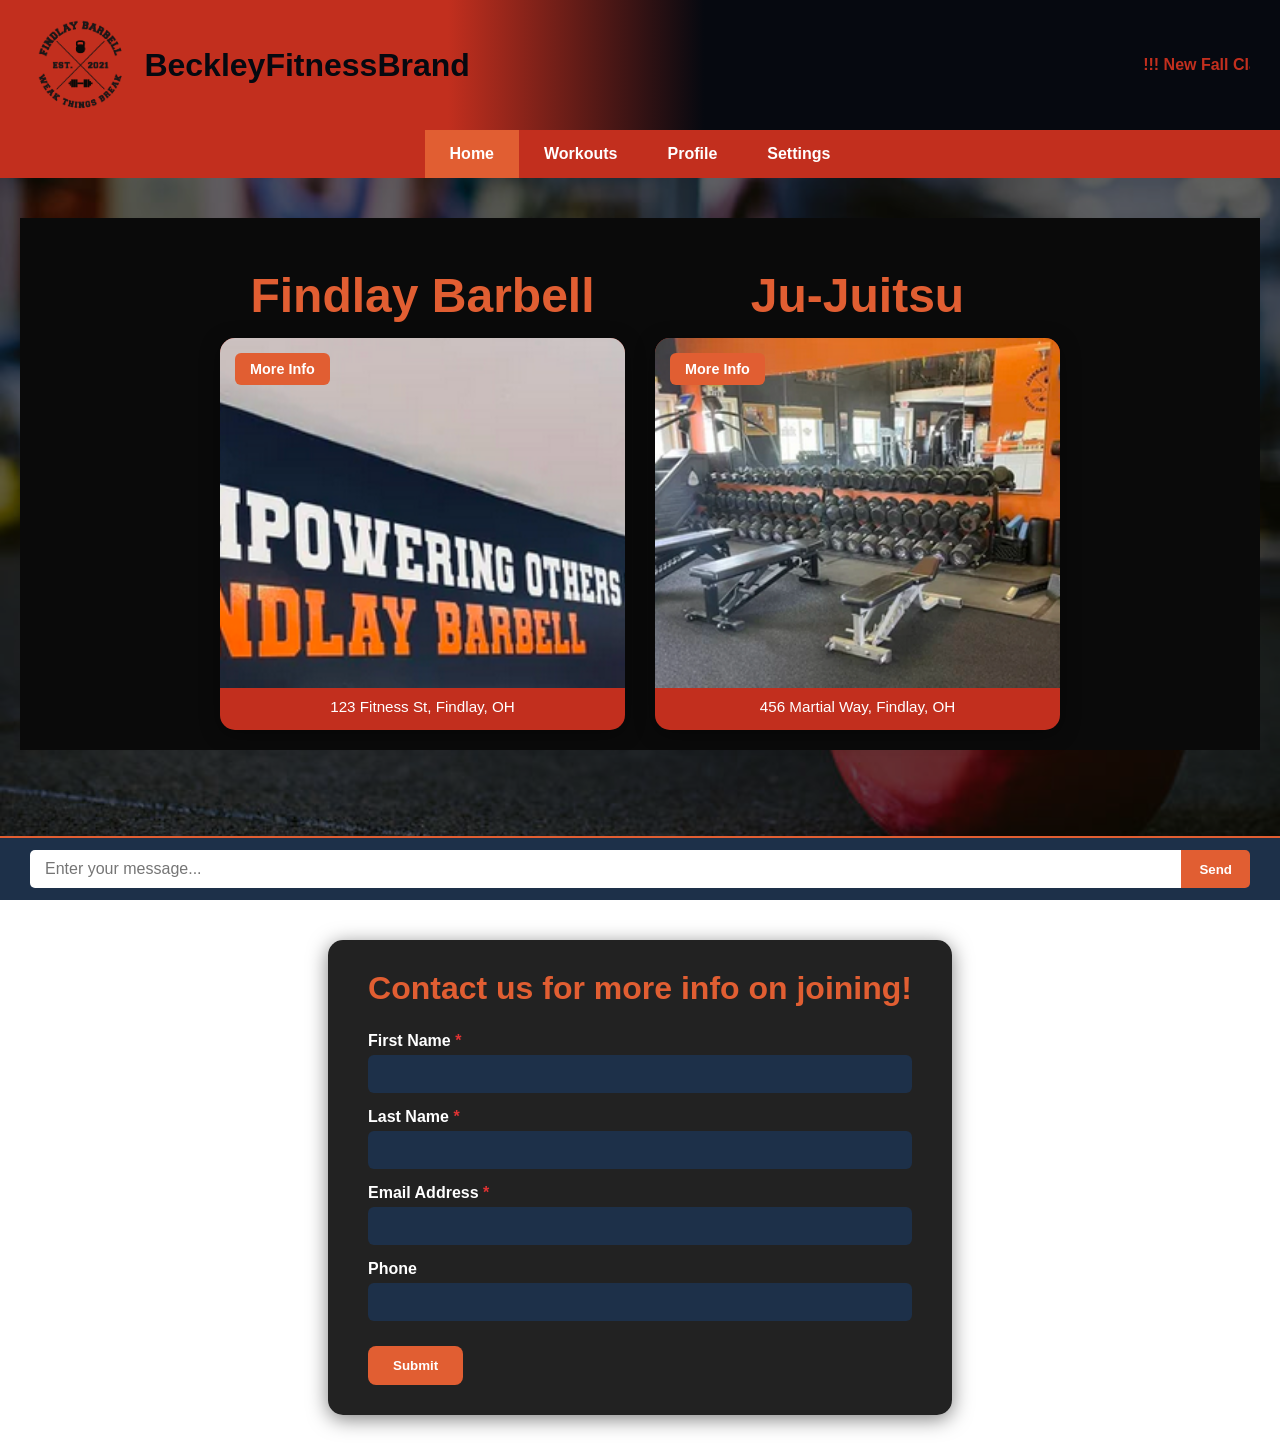
==== Views/HomeView.html @ 149eac17 "Add files via upload" ====
<!DOCTYPE html>
<html lang="en">
     <!--  
     HomeView.html
     BeckleyFitnessApp

     Created by kudzai mutsago on 9/13/25.
     Converted by Destiny Morrison on 9/14/25.
    -->
<head>
    <meta charset="UTF-8">
    <title>Home - Beckley Fitness App</title>
    <link rel="stylesheet" href="../StyleSheets/Styles.css">
</head>
<body>
    <header class="topbar">
        <img src="../Images/logo.png" alt="Logo" class="topbar-logo">
        <div class="title">BeckleyFitnessBrand</div>
        <marquee class="announcements">
            !!! New Fall Classes Start Oct 1st! |  Join Our 6-Week Challenge! |  Check Out Our New Equipment!!!
        </marquee>
    </header>

    <nav class="navbar">
        <a href="HomeView.html" class="active">Home</a>
        <a href="WorkoutsView.html">Workouts</a>
        <a href="ProfileView.html">Profile</a>
        <a href="SettingsView.html">Settings</a>
    </nav>

    <main class="content">
        <div class="locations-strip">
            <div class="locations">

            <div class="location-wrapper">
                <h3 class="location-header">Findlay Barbell</h3>
                <div class="location-card">
                    <img src="../Images/gym1.png" alt="Findlay Barbell">
                    <a href="#" class="button" onclick="openModal('findlay')">More Info</a>
                    <div class="location-address">123 Fitness St, Findlay, OH</div>
                </div>
            </div>

            <div class="location-wrapper">
                <h3 class="location-header">Ju-Juitsu</h3>
                <div class="location-card">
                    <img src="../Images/gym2.png" alt="Ju-Juitsu">
                    <a href="#" class="button" onclick="openModal('jujitsu')">More Info</a>
                    <div class="location-address">456 Martial Way, Findlay, OH</div>
                </div>
            </div>

            </div>
        </div>
    </main>

    <footer class="chatbar">
        <input type="text" placeholder="Enter your message..." />
        <button>Send</button>
    </footer>

    <div id="modal" class="modal">
        <div class="modal-content">
            <span class="close" onclick="closeModal()">&times;</span>
            <div id="modal-text"></div>
        </div>
    </div>

    <script>
        const modalData = {
            findlay: `
                <h3>Findlay Barbell</h3>
                <p>Hello and welcome to Findlay Barbell, located in Findlay, OH!</p>
                <p>We are a 24-hour private strength training facility with racks, benches, dumbbells (5-150 lbs), platforms, and specialty barbells. Our community includes bodybuilders, powerlifters, BJJ/MMA fighters, college athletes, and Special Olympics athletes.</p>
                <p><strong>Mission:</strong> Empower others to become their best self.</p>
                <p><strong>Core Values:</strong> RESPECT, INTEGRITY, COMMUNITY, QUALITY, LISTENING, GROWTH</p>
                <p><strong>Vision:</strong> Create an ever-improving gym environment for all members to feel comfortable and empowered.</p>
            `,
            jujitsu: `
                <h3>Ju-Juitsu</h3>
                <p>Welcome to Ju-Juitsu, our martial arts location in Findlay, OH!</p>
                <p>We offer top-notch Brazilian Jiu-Jitsu classes, open mats, and MMA training for all levels. Our instructors are experienced fighters and coaches, dedicated to helping students develop skills, discipline, and confidence.</p>
                <p><strong>Location:</strong> 456 Martial Way, Findlay, OH</p>
            `
        };

        function openModal(key) {
            document.getElementById('modal-text').innerHTML = modalData[key];
            document.getElementById('modal').style.display = 'block';
        }

        function closeModal() {
            document.getElementById('modal').style.display = 'none';
        }

        window.onclick = function(event) {
            if (event.target == document.getElementById('modal')) {
                closeModal();
            }
        }
    </script>

    <div class="contact-box">
        <h2>Contact us for more info on joining!</h2>
        <form>
            <div class="form-group">
                <label for="first-name">First Name <span class="required">*</span></label>
                <input type="text" id="first-name" name="first-name" required>
            </div>
            <div class="form-group">
                <label for="last-name">Last Name <span class="required">*</span></label>
                <input type="text" id="last-name" name="last-name" required>
            </div>
            <div class="form-group">
                <label for="email">Email Address <span class="required">*</span></label>
                <input type="email" id="email" name="email" required>
            </div>
            <div class="form-group">
                <label for="phone">Phone</label>
                <input type="tel" id="phone" name="phone">
            </div>
            <button type="submit">Submit</button>
        </form>
    </div>

</body>
</html>
---- StyleSheets/Styles.css ----
* {
  margin: 0;
  padding: 0;
  box-sizing: border-box;
}
@import url('https://fonts.googleapis.com/css2?family=Oswald:wght@700;900&family=Roboto:wght@400;500;700&display=swap');

body {
  font-family: 'Roboto', system-ui, sans-serif; 
  position: relative; 
  min-height: 100vh;
  color: #fff;
  display: flex;
  flex-direction: column;
  margin: 0;
  padding: 0;
}
body::before {
  content: "";
  position: fixed;
  top: 0;
  left: 0;
  width: 100%;
  height: 100%;
  background: url('../Images/gym3.png') no-repeat center center fixed;
  background-size: cover;
  z-index: -2;
}
body::after {
  content: "";
  position: fixed;
  top: 0;
  left: 0;
  width: 100%;
  height: 100%;
  background: rgba(0,0,0,0.6); 
  z-index: -1; 
}

.topbar {
  display: flex;
  justify-content: space-between;
  align-items: center;
  padding: 15px 30px;
  background: linear-gradient(to right, #c22f1e 35%, #060910 55%);
}
.topbar-logo {
  height: 100px;
  width: auto;
  margin-right: 15px;
}
.topbar .title {
  font-family: 'Oswald', sans-serif; 
  font-size: 2rem;
  font-weight: 900;
  color: #060910;
}
.topbar .announcements {
  flex: 1;
  margin-left: 40px;
  font-weight: 700;
  color: #c22f1e;
  font-family: 'Roboto', sans-serif;
}

.navbar {
  display: flex;
  justify-content: center;
  background: #c22f1e;
}
.navbar a {
  padding: 15px 25px;
  color: #fff;
  text-decoration: none;
  font-weight: 700;
  font-family: 'Oswald', sans-serif;
  transition: background 0.2s, color 0.2s;
}
.navbar a:hover {
  background: #e15e32;
}
.navbar a.active {
  background: #e15e32;
}

.content {
  flex: 1;
  max-width: 1400px;
  margin: 30px auto;
  padding: 20px;
  padding-bottom: 120px; 
  text-align: center;
}
.content h2 {
  margin-bottom: 25px;
  font-size: 2.2rem;
  color: #e15e32;
  font-family: 'Oswald', sans-serif; 
}

.location-header {
  text-align: center;
  font-size: 3rem;
  font-weight: 900;
  margin-top: 40px;
  margin-bottom: 15px;
  color: #e15e32;
  font-family: 'Oswald', sans-serif; 
}
.locations {
  display: flex;
  justify-content: center;
  gap: 30px;
  flex-wrap: wrap;
}
.location-wrapper {
  flex: 1 1 45%;
  max-width: 600px;
}
.location-card {
  position: relative;
  background: #c22f1e;
  border-radius: 15px;
  overflow: hidden;
  box-shadow: 0 4px 20px rgba(0,0,0,0.4);
  transition: transform 0.2s, background 0.2s;
}
.location-card:hover {
  transform: translateY(-5px);
  background: #a72719;
}
.location-card img {
  width: 100%;
  height: 350px;
  object-fit: cover;
  display: block;
}
.location-card .button {
  position: absolute;
  top: 15px;
  left: 15px;
  padding: 8px 15px;
  background: #e15e32;
  color: #fff;
  border-radius: 6px;
  text-decoration: none;
  font-weight: 700;
  font-size: 0.9rem;
  font-family: 'Oswald', sans-serif; /* button font matches header */
  transition: background 0.2s;
}
.location-card .button:hover {
  background: #972417;
}
.location-card .location-address {
  font-size: 0.95rem;
  margin: 10px 0 15px 0;
  color: #fff;
  text-align: center;
  font-family: 'Roboto', sans-serif;
}

.chatbar {
  position: fixed;
  bottom: 0;
  width: 100%;
  display: flex;
  justify-content: center;
  padding: 12px 30px;
  background: #1d3049;
  border-top: 2px solid #e15e32;
  z-index: 50;
}
.chatbar input {
  flex: 1;
  padding: 10px 15px;
  border: none;
  border-radius: 5px 0 0 5px;
  font-size: 1rem;
  font-family: 'Roboto', sans-serif;
}
.chatbar button {
  padding: 10px 18px;
  border: none;
  background: #e15e32;
  color: white;
  font-weight: bold;
  border-radius: 0 5px 5px 0;
  cursor: pointer;
  font-family: 'Oswald', sans-serif;
  transition: background 0.2s;
}
.chatbar button:hover {
  background: #b94e36;
}

.modal {
  display: none;
  position: fixed;
  z-index: 100;
  left: 0;
  top: 0;
  width: 100%;
  height: 100%;
  overflow: auto;
  background-color: rgba(0,0,0,0.8);
}
.modal-content {
  background-color: #060910;
  margin: 10% auto;
  padding: 20px;
  border-radius: 15px;
  width: 80%;
  max-width: 700px;
  color: #fff;
}
.modal-content h3 {
  color: #e15e32;
  font-family: 'Oswald', sans-serif;
}

.close {
  color: #ff0000;
  float: right;
  font-size: 1.5rem;
  cursor: pointer;
}

.locations-strip {
  background-color: #0a0a0a;
  padding: 10px 200px 20px 200px; 
  margin-top: -10px; 
}

.contact-box {
  max-width: 800px;
  margin: 40px auto;
  padding: 30px 40px;
  background-color: rgba(10,10,10,0.9);
  border-radius: 15px;
  box-shadow: 0 4px 20px rgba(0,0,0,0.5);
  text-align: left;
  font-family: 'Roboto', sans-serif;
  color: #fff;
}
.contact-box h2 {
  font-family: 'Oswald', sans-serif;
  font-size: 2rem;
  margin-bottom: 25px;
  color: #e15e32;
  text-align: center;
}
.contact-box .form-group {
  display: flex;
  flex-direction: column;
  margin-bottom: 15px;
}
.contact-box label {
  font-weight: 700;
  margin-bottom: 5px;
  font-family: 'Oswald', sans-serif;
}
.contact-box .required {
  color: #e03333;
}
.contact-box input {
  padding: 10px 15px;
  border: none;
  border-radius: 6px;
  font-size: 1rem;
  font-family: 'Roboto', sans-serif;
  background-color: #1d3049;
  color: #fff;
}
.contact-box input:focus {
  outline: 2px solid #e15e32;
}
.contact-box button {
  margin-top: 10px;
  padding: 12px 25px;
  background-color: #e15e32;
  color: #fff;
  font-family: 'Oswald', sans-serif;
  font-weight: 700;
  border: none;
  border-radius: 8px;
  cursor: pointer;
  transition: background 0.2s;
}
.contact-box button:hover {
  background-color: #b94e36;
}
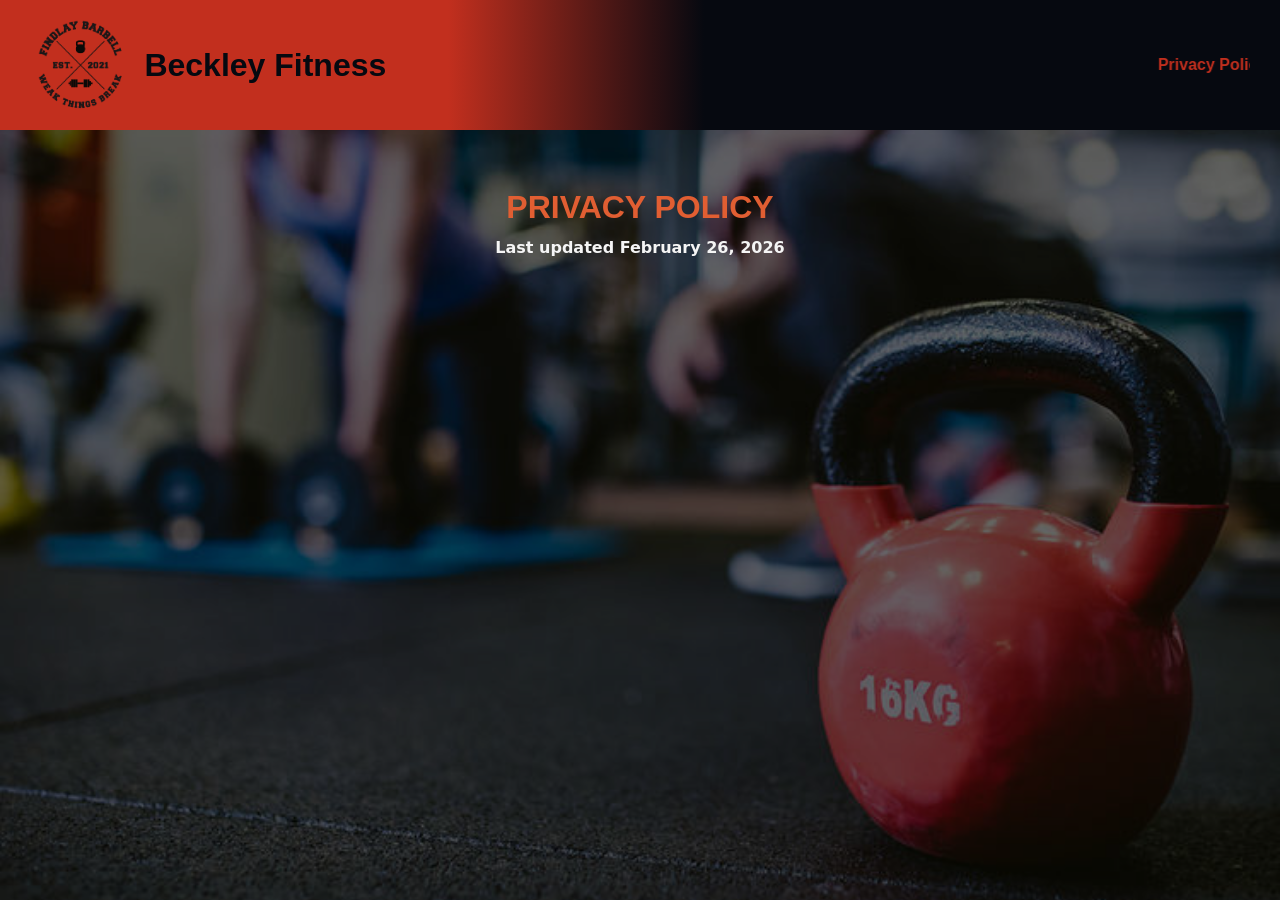
==== commit dbdac997: "bleh" ====
--- a/Views/HomeView.html
+++ b/Views/HomeView.html
@@ -1,127 +1,119 @@
-<!DOCTYPE html>
-<html lang="en">
-     <!--  
-     HomeView.html
-     BeckleyFitnessApp
-
-     Created by kudzai mutsago on 9/13/25.
-     Converted by Destiny Morrison on 9/14/25.
-    -->
-<head>
-    <meta charset="UTF-8">
-    <title>Home - Beckley Fitness App</title>
-    <link rel="stylesheet" href="../StyleSheets/Styles.css">
-</head>
-<body>
-    <header class="topbar">
-        <img src="../Images/logo.png" alt="Logo" class="topbar-logo">
-        <div class="title">BeckleyFitnessBrand</div>
-        <marquee class="announcements">
-            !!! New Fall Classes Start Oct 1st! |  Join Our 6-Week Challenge! |  Check Out Our New Equipment!!!
-        </marquee>
-    </header>
-
-    <nav class="navbar">
-        <a href="HomeView.html" class="active">Home</a>
-        <a href="WorkoutsView.html">Workouts</a>
-        <a href="ProfileView.html">Profile</a>
-        <a href="SettingsView.html">Settings</a>
-    </nav>
-
-    <main class="content">
-        <div class="locations-strip">
-            <div class="locations">
-
-            <div class="location-wrapper">
-                <h3 class="location-header">Findlay Barbell</h3>
-                <div class="location-card">
-                    <img src="../Images/gym1.png" alt="Findlay Barbell">
-                    <a href="#" class="button" onclick="openModal('findlay')">More Info</a>
-                    <div class="location-address">123 Fitness St, Findlay, OH</div>
-                </div>
-            </div>
-
-            <div class="location-wrapper">
-                <h3 class="location-header">Ju-Juitsu</h3>
-                <div class="location-card">
-                    <img src="../Images/gym2.png" alt="Ju-Juitsu">
-                    <a href="#" class="button" onclick="openModal('jujitsu')">More Info</a>
-                    <div class="location-address">456 Martial Way, Findlay, OH</div>
-                </div>
-            </div>
-
-            </div>
-        </div>
-    </main>
-
-    <footer class="chatbar">
-        <input type="text" placeholder="Enter your message..." />
-        <button>Send</button>
-    </footer>
-
-    <div id="modal" class="modal">
-        <div class="modal-content">
-            <span class="close" onclick="closeModal()">&times;</span>
-            <div id="modal-text"></div>
-        </div>
-    </div>
-
-    <script>
-        const modalData = {
-            findlay: `
-                <h3>Findlay Barbell</h3>
-                <p>Hello and welcome to Findlay Barbell, located in Findlay, OH!</p>
-                <p>We are a 24-hour private strength training facility with racks, benches, dumbbells (5-150 lbs), platforms, and specialty barbells. Our community includes bodybuilders, powerlifters, BJJ/MMA fighters, college athletes, and Special Olympics athletes.</p>
-                <p><strong>Mission:</strong> Empower others to become their best self.</p>
-                <p><strong>Core Values:</strong> RESPECT, INTEGRITY, COMMUNITY, QUALITY, LISTENING, GROWTH</p>
-                <p><strong>Vision:</strong> Create an ever-improving gym environment for all members to feel comfortable and empowered.</p>
-            `,
-            jujitsu: `
-                <h3>Ju-Juitsu</h3>
-                <p>Welcome to Ju-Juitsu, our martial arts location in Findlay, OH!</p>
-                <p>We offer top-notch Brazilian Jiu-Jitsu classes, open mats, and MMA training for all levels. Our instructors are experienced fighters and coaches, dedicated to helping students develop skills, discipline, and confidence.</p>
-                <p><strong>Location:</strong> 456 Martial Way, Findlay, OH</p>
-            `
-        };
-
-        function openModal(key) {
-            document.getElementById('modal-text').innerHTML = modalData[key];
-            document.getElementById('modal').style.display = 'block';
-        }
-
-        function closeModal() {
-            document.getElementById('modal').style.display = 'none';
-        }
-
-        window.onclick = function(event) {
-            if (event.target == document.getElementById('modal')) {
-                closeModal();
-            }
-        }
-    </script>
-
-    <div class="contact-box">
-        <h2>Contact us for more info on joining!</h2>
-        <form>
-            <div class="form-group">
-                <label for="first-name">First Name <span class="required">*</span></label>
-                <input type="text" id="first-name" name="first-name" required>
-            </div>
-            <div class="form-group">
-                <label for="last-name">Last Name <span class="required">*</span></label>
-                <input type="text" id="last-name" name="last-name" required>
-            </div>
-            <div class="form-group">
-                <label for="email">Email Address <span class="required">*</span></label>
-                <input type="email" id="email" name="email" required>
-            </div>
-            <div class="form-group">
-                <label for="phone">Phone</label>
-                <input type="tel" id="phone" name="phone">
-            </div>
-            <button type="submit">Submit</button>
-        </form>
-    </div>
-
-</body>
+<!DOCTYPE html>
+<html lang="en">
+<head>
+    <meta charset="UTF-8">
+    <meta name="viewport" content="width=device-width, initial-scale=1.0">
+    <title>Privacy & Safety Policy - Beckley Fitness</title>
+    <link rel="stylesheet" href="../StyleSheets/Styles.css">
+</head>
+<body>
+
+    <header class="topbar">
+        <img src="../Images/logo.png" alt="Logo" class="topbar-logo">
+        <div class="title">Beckley Fitness</div>
+        <marquee class="announcements">
+            Privacy Policy and Safety Information
+        </marquee>
+    </header>
+
+    <main class="content">
+        <div class="policy-content" id="policy-content">
+            <style>
+                [data-custom-class='body'], [data-custom-class='body'] * {
+                    background: transparent !important;
+                }
+                [data-custom-class='title'], [data-custom-class='title'] * {
+                    font-family: Arial !important;
+                    font-size: 26px !important;
+                    color: #000000 !important;
+                }
+                [data-custom-class='subtitle'], [data-custom-class='subtitle'] * {
+                    font-family: Arial !important;
+                    color: #595959 !important;
+                    font-size: 14px !important;
+                }
+                [data-custom-class='heading_1'], [data-custom-class='heading_1'] * {
+                    font-family: Arial !important;
+                    font-size: 19px !important;
+                    color: #000000 !important;
+                }
+                [data-custom-class='heading_2'], [data-custom-class='heading_2'] * {
+                    font-family: Arial !important;
+                    font-size: 17px !important;
+                    color: #000000 !important;
+                }
+                [data-custom-class='body_text'], [data-custom-class='body_text'] * {
+                    color: #595959 !important;
+                    font-size: 14px !important;
+                    font-family: Arial !important;
+                }
+                [data-custom-class='link'], [data-custom-class='link'] * {
+                    color: #3030F1 !important;
+                    font-size: 14px !important;
+                    font-family: Arial !important;
+                    word-break: break-word !important;
+                }
+            </style>
+
+            <span style="display: block;margin: 0 auto 3.125rem;width: 11.125rem;height: 2.375rem;background: url(data:image/svg+xml;base64,...) center no-repeat;"></span>
+
+            <div data-custom-class="body">
+                <div>
+                    <strong>
+                        <span style="font-size: 26px;">
+                            <span data-custom-class="title">
+                                <bdt class="block-component"></bdt>
+                                <bdt class="question"><h1>PRIVACY POLICY</h1></bdt>
+                                <bdt class="statement-end-if-in-editor"></bdt>
+                            </span>
+                        </span>
+                    </strong>
+                </div>
+
+                <div>
+                    <span style="color: rgb(127, 127, 127);">
+                        <strong>
+                            <span style="font-size: 15px;">
+                                <span data-custom-class="subtitle">
+                                    Last updated <bdt class="question">February 26, 2026</bdt>
+                                </span>
+                            </span>
+                        </strong>
+                    </span>
+                </div>
+            </div>
+        </div>
+    </main>
+
+    <script>
+        const policy = document.getElementById("policy-content");
+
+        if (policy) {
+
+            policy.querySelectorAll("style").forEach(el => el.remove());
+
+            policy.querySelectorAll("span").forEach(el => {
+                const bg = el.getAttribute("style") || "";
+                if (bg.includes("data:image/svg+xml;base64")) {
+                    el.remove();
+                }
+            });
+
+            // Remove all <bdt> tags but keep their contents
+            policy.querySelectorAll("bdt").forEach(el => {
+                el.replaceWith(...el.childNodes);
+            });
+
+            policy.querySelectorAll("[style]").forEach(el => {
+                el.removeAttribute("style");
+            });
+            policy.querySelectorAll("div, span, p, strong, em").forEach(el => {
+                if (!el.textContent.trim() && el.children.length === 0) {
+                    el.remove();
+                }
+            });
+        }
+    </script>
+
+</body>
 </html>
--- a/StyleSheets/Styles.css
+++ b/StyleSheets/Styles.css
@@ -290,3 +290,55 @@
 .contact-box button:hover {
   background-color: #b94e36;
 }
+
+.effective-date {
+  text-align: center;
+  margin-bottom: 25px;
+  color: #ddd;
+}
+
+.policy-box {
+  max-width: 950px;
+  margin: 20px auto;
+  padding: 35px 45px;
+  background-color: rgba(10, 10, 10, 0.9);
+  border-radius: 15px;
+  box-shadow: 0 4px 20px rgba(0,0,0,0.5);
+  text-align: left;
+  color: #fff;
+}
+
+.policy-content,
+.policy-content * {
+  color: #f5f5f5 !important;
+  font-family: 'Roboto', system-ui, sans-serif !important;
+  background: transparent !important;
+}
+
+.policy-content h1,
+.policy-content h2,
+.policy-content h3,
+.policy-content [data-custom-class='title'],
+.policy-content [data-custom-class='heading_1'],
+.policy-content [data-custom-class='heading_2'] {
+  color: #e15e32 !important;
+  font-family: 'Oswald', sans-serif !important;
+}
+
+.policy-content a,
+.policy-content [data-custom-class='link'] {
+  color: #ff8a5c !important;
+}
+
+.policy-content ul,
+.policy-content ol {
+  margin-left: 25px;
+}
+
+.policy-content p,
+.policy-content li,
+.policy-content div,
+.policy-content span {
+  line-height: 1.7;
+  font-size: 1rem !important;
+}
